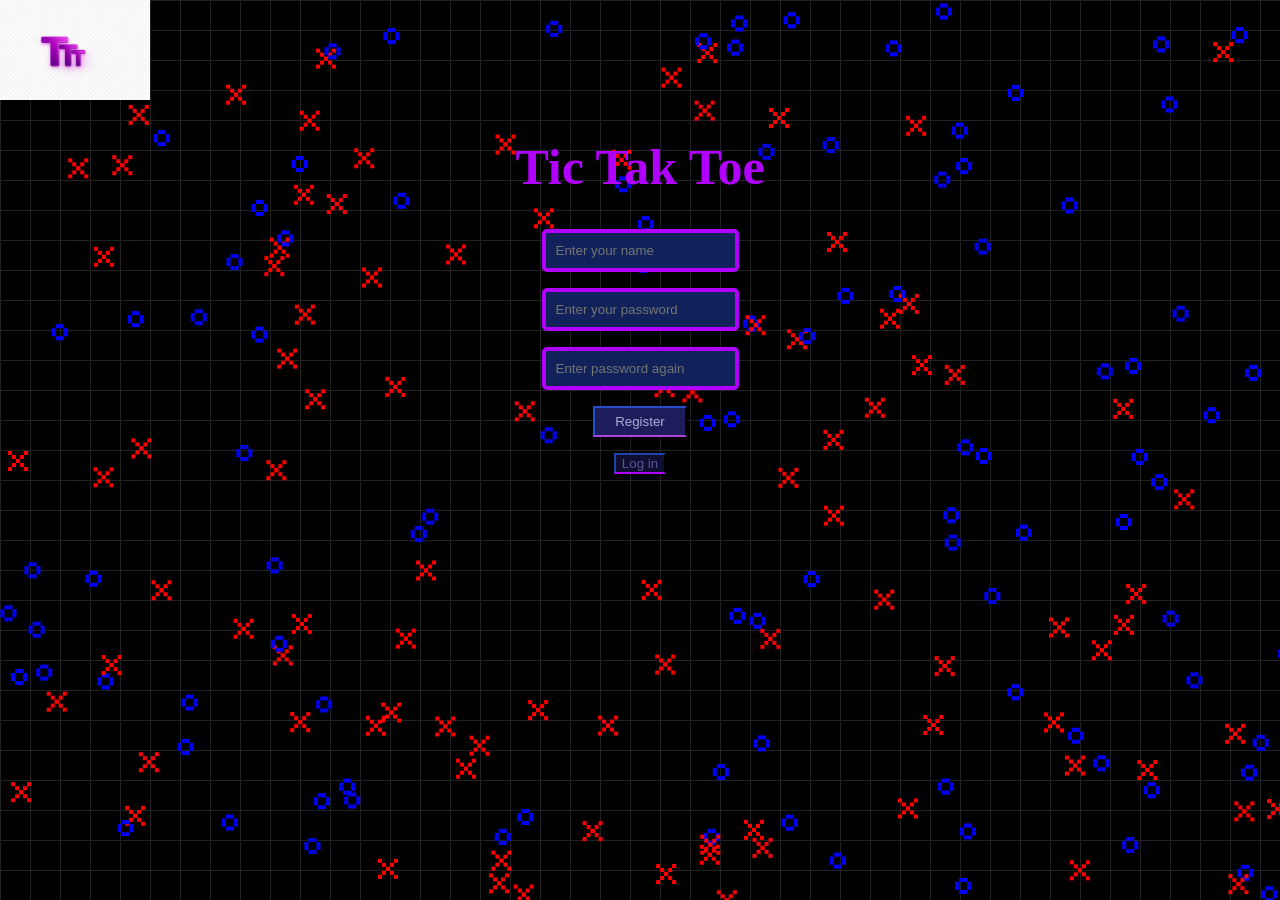
==== frontend/index.html @ ef87f103 "Додав лідерборд та дизайн гри" ====
<!DOCTYPE html>
<html lang="en">
<head>
    <meta charset="UTF-8">
    <title>Tic Tak Toe</title>
    <link rel="stylesheet" href="style.css">
</head>
<body>
    <canvas id="game"></canvas>
    <header>
        <img src="logo.png" alt="лого" width="150">
    </header>
    <div id="registration_window" style="display: block;">
        <h1>Tic Tak Toe</h1>
        <div id="registration_form">
            <input type="text" id="regname" placeholder="Enter your name">
            <p></p>
            <input type="password" id="regpassword" placeholder="Enter your password">
            <p id="password_error" style="color: red; display: none;">
                Пароль має містити хоча б одну букву
            </p>
            <p></p>
            <input type="password" id="check_password" placeholder="Enter password again">
            <p></p>
            <p id="match_error" style="color: red; display: none;">
                Паролі не ідентичні
            </p>
            <p></p>
            <button id="register_button">Register</button>
            <p></p>
            <button id="change_window_button">Log in</button>
        </div>
    </div>
    <div id="login_window" style="display: none;">
        <h1>Tic Tak Toe</h1>
        <div id="login_form">
            <input type="text" id="name" placeholder="Enter your name">
            <p></p>
            <input type="password" id="password" placeholder="Enter_your_password">
            <p></p>

            <button id="log_button">Log in</button>
            <p></p>
            <button id="change_window_button2">Does not have account?</button>
            <a href="lobby/index.html">Перейти на іншу сторінку</a>
        </div>
    </div>
    <script src="script.js"></script>
</body>
</html>
---- frontend/style.css ----
body {
    margin: 0;
    overflow: hidden;
    background-color: black;

    background-image:
        linear-gradient(to right, #222 1px, transparent 1px),
        linear-gradient(to bottom, #222 1px, transparent 1px);

    background-size: 30px 30px;

}

#error_text {
    color: red;
    font-size: 14px;
    margin-top: 5px;
}

#game {
    position: fixed;
    top: 0;
    left: 0;
    z-index: -1;
}
#login_window {
    display: none;
}
#login_window, #registration_window {
    margin: auto;
    text-align: center;
}
#login_window h1, #registration_window h1{
    color: #b100ff;
    font-family:Times New Roman, serif;
    font-size: 50px;
}
input[type = "text"], input[type='password'] {
    border: 4px solid #b100ff;
    border-radius: 5px;
    padding: 10px;
    background-color: #102259;
}
input[type = "text"]:focus, input[type='password']:focus {
    border: 4px solid #4000ff;
    border-radius: 5px;
    padding: 10px;
}
#change_window_button2, #change_window_button {
    background-color: #0f0f32;
    border-bottom: 2px solid #b100ff;
    border-top-color: #102259;
    border-left-color: #102259;
    color: #575798;

}
#log_button, #register_button{
    background-color: #1d1d5c;
    border-bottom: 2px solid #aa45da;
    border-top-color: #162e77;
    border-left-color: #162e77;
    color: #adadd6;
    padding: 6px 20px;
}
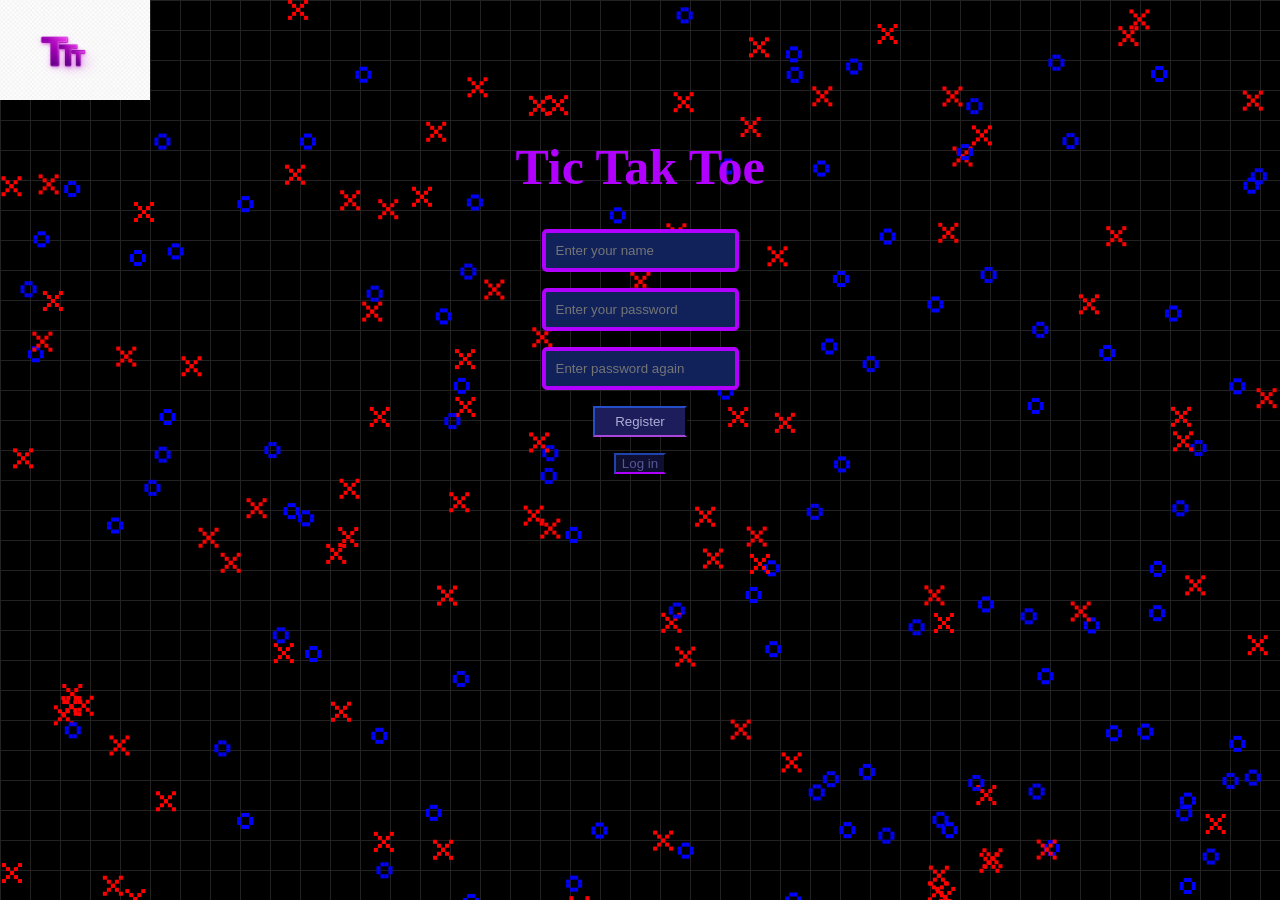
==== commit d045f47d: "Додав перевірку чи зайшов користувач в акаунт та добавив кнопку виходу" ====
--- a/frontend/index.html
+++ b/frontend/index.html
@@ -42,7 +42,7 @@
             <button id="log_button">Log in</button>
             <p></p>
             <button id="change_window_button2">Does not have account?</button>
-            <a href="lobby/index.html">Перейти на іншу сторінку</a>
+            <a href="https://youtu.be/eBGIQ7ZuuiU?si=9jbn9523LHLuMTLp">Перейти на іншу сторінку</a>
         </div>
     </div>
     <script src="script.js"></script>
